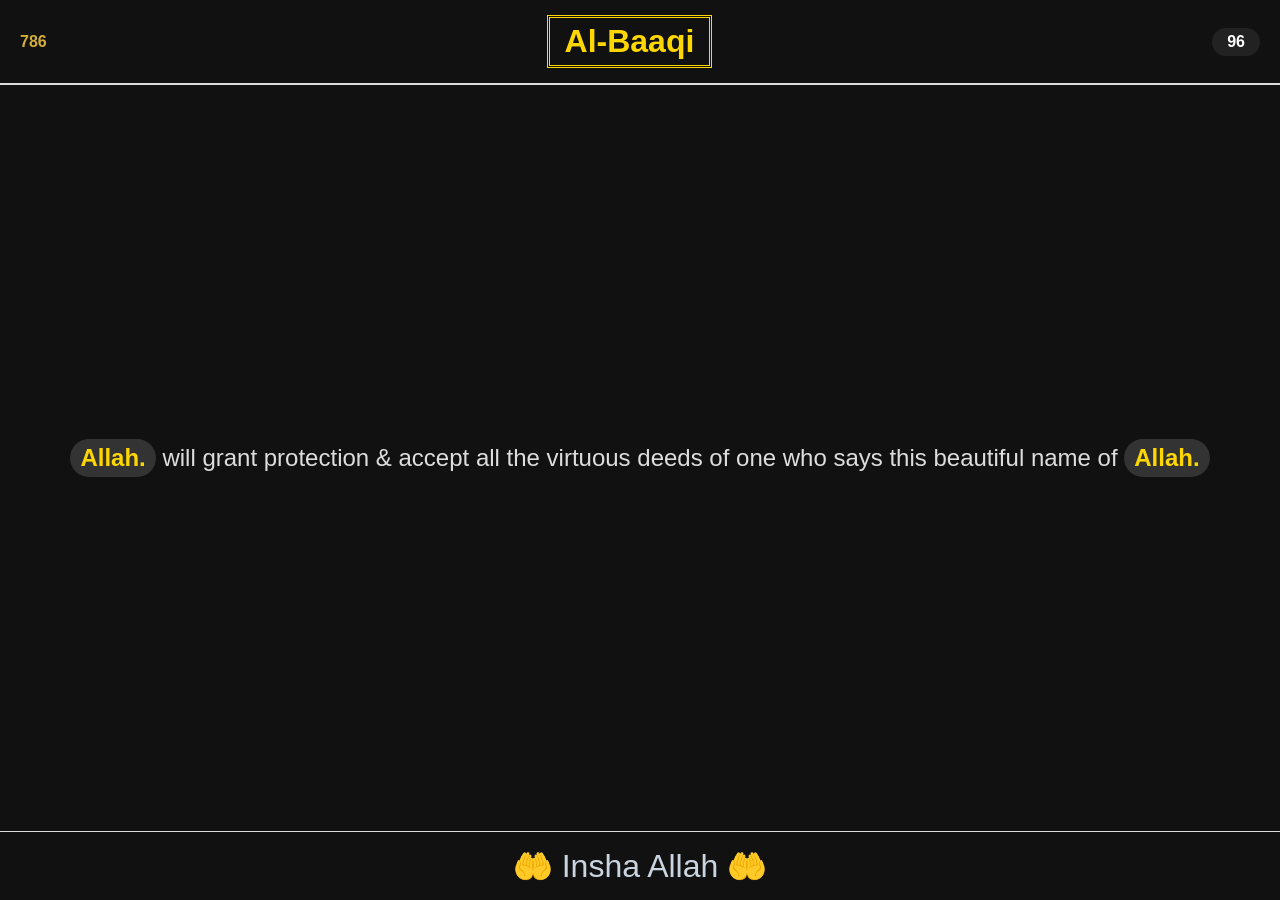
==== 096.html @ 00016c64 "Create 096.html" ====
<!DOCTYPE html>
<html lang="en">
<head>
  <meta charset="UTF-8">
  <meta name="viewport" content="width=device-width, initial-scale=1.0, viewport-fit=cover">
  <title>99 Names</title>
  <style>
    * {
      margin: 0;
      padding: 0;
      box-sizing: border-box;
    }

    body {
      background: #111;
      color: #f8fafc;
      font-family: -apple-system, BlinkMacSystemFont, 'Segoe UI', Roboto, Arial, sans-serif;
      height: 100dvh;
      display: flex;
      flex-direction: column;
    }

    /* Header */
    .header-row {
      display: flex;
      justify-content: space-between;
      align-items: center;
      padding: 15px 20px;
      border-bottom: 2px solid #ddd;
    }

    .header-link {
      font-size: 16px;
      text-decoration: none;
      color: #d4af37;
      font-weight: bold;
    }

    .name {
      font-size: 32px;
      font-weight: bold;
      color: #ffd700;
      border: 3px double #ffd700;
      padding: 5px 15px;
    }

    .number {
      font-size: 16px;
      font-weight: bold;
      color: #fff;
      background: #222;
      padding: 5px 15px;
      border-radius: 25px;
    }

    .center-content {
  flex: 1;
  display: flex;
  align-items: center;
  justify-content: center;
  text-align: center;

  padding: 3px;
}

.description {
  font-size: 24px;
  line-height: 1.4;
  color: #ddd;

  max-width: 100%;
  width: 100%;

  padding: 3px;
}

    .highlight {
      font-size: 24px;
      font-weight: bold;
      color: #ffd700;
      background: #333;
      padding: 2px 10px;
      border-radius: 20px;
      display: inline-block;
    }

    /* Footer */
    .footer {
      text-align: center;
      padding: 15px 20px;
      border-top: 1px solid #ddd;
      color: #aaa;
    }

    .footer div {
      font-size: 32px;
      color: #cbd5e1;
    }
  </style>
</head>
<body>

  <div class="header-row">
    <a class="header-link" href="https://radio.garden/listen/radio-786-fm-100-4/8Nn9iBqd" target="_blank">786</a>
    <span class="name">Al-Baaqi</span>
    <span class="number">96</span>
  </div>

  <div class="center-content">
    <div class="description">

      <span class="highlight">Allah.</span> will grant protection & accept
      all the virtuous deeds of one who says this beautiful name of 
      <span class="highlight">Allah.</span>
    </div>
  </div>

  <div class="footer">
    <div>🤲 Insha Allah 🤲</div>
  </div>
<script src="swipe.js"></script>
</body>
</html>
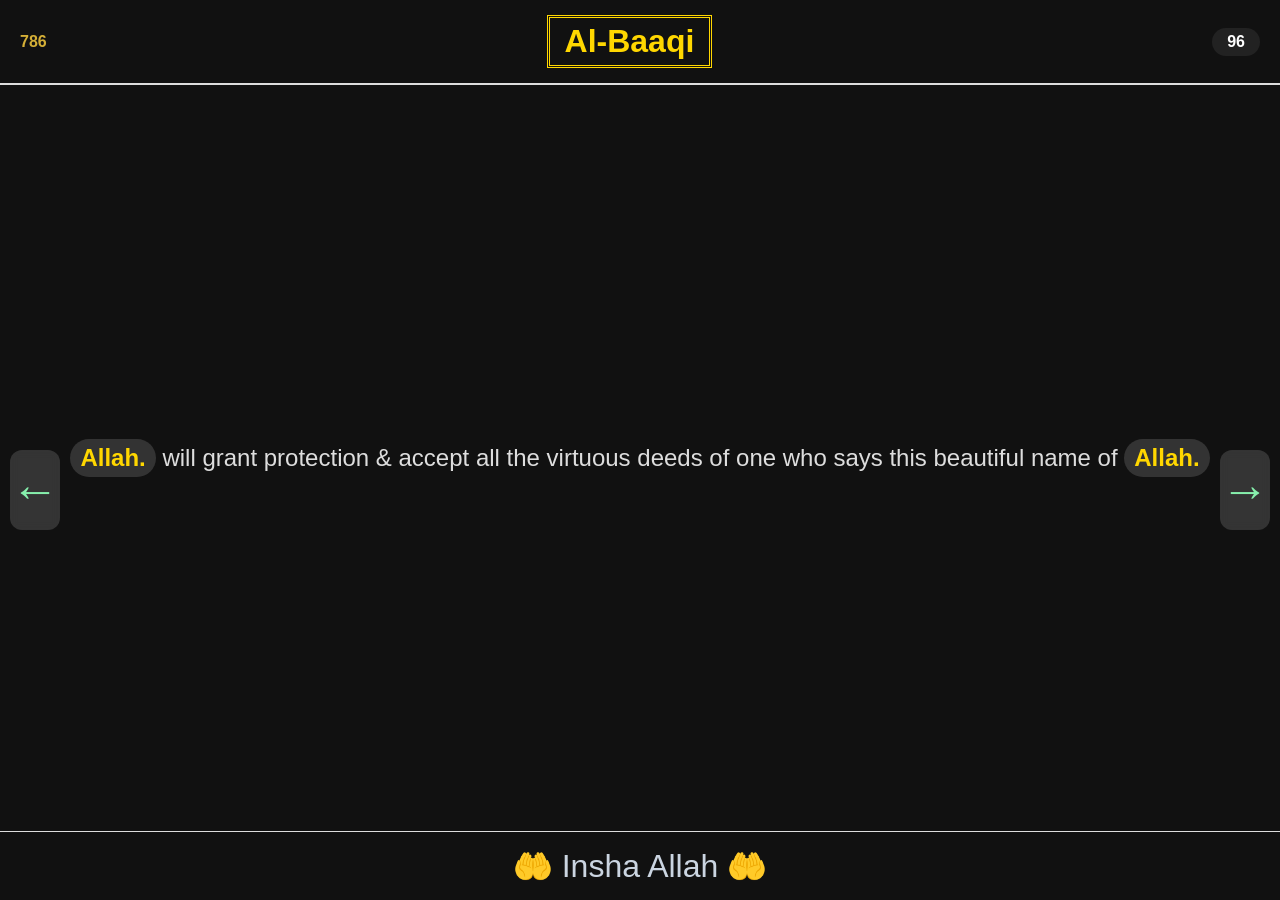
==== commit 53abcbb6: "Update 096.html" ====
--- a/096.html
+++ b/096.html
@@ -3,7 +3,13 @@
 <head>
   <meta charset="UTF-8">
   <meta name="viewport" content="width=device-width, initial-scale=1.0, viewport-fit=cover">
-  <title>99 Names</title>
+  <link rel="icon" type="image/x-icon" href="assets/chosen.jpeg">
+
+  <link rel="icon" type="image/x-icon" href="assets/chosen.jpeg">
+  <title>iqra</title>
+
+
+
   <style>
     * {
       margin: 0;
@@ -96,6 +102,57 @@
       font-size: 32px;
       color: #cbd5e1;
     }
+
+/* Navigation Arrows - Desktop friendly */
+.nav-arrows {
+  position: fixed;
+  top: 50%;
+  left: 0;
+  right: 0;
+  transform: translateY(-50%);
+  pointer-events: none;
+  z-index: 100;
+}
+
+.nav-arrow {
+  position: absolute;
+  pointer-events: auto;
+  cursor: pointer;
+  background: rgba(255,255,255,0.15);
+  backdrop-filter: blur(4px);
+  width: 50px;
+  height: 80px;
+  display: flex;
+  align-items: center;
+  justify-content: center;
+  font-size: 48px;
+  color: #86efac;
+  text-decoration: none;
+  transition: all 0.3s ease;
+  border-radius: 12px;
+}
+
+.nav-arrow:hover {
+  background: rgba(255,255,255,0.3);
+  transform: scale(1.05);
+}
+
+.nav-arrow.prev {
+  left: 10px;
+}
+
+.nav-arrow.next {
+  right: 10px;
+}
+
+/* Hide arrows on touch devices (optional) */
+@media (hover: none) and (pointer: coarse) {
+  .nav-arrows {
+    display: none;
+  }
+}
+
+
   </style>
 </head>
 <body>
@@ -118,6 +175,38 @@
   <div class="footer">
     <div>🤲 Insha Allah 🤲</div>
   </div>
+
+<div class="nav-arrows">
+  <a href="#" class="nav-arrow prev" id="prevArrow">←</a>
+  <a href="#" class="nav-arrow next" id="nextArrow">→</a>
+</div>
+
+<script>
+// Dynamic arrow navigation that works with your existing swipe.js
+document.getElementById('prevArrow').addEventListener('click', (e) => {
+  e.preventDefault();
+  const filename = window.location.pathname.split('/').pop();
+  let currentPage = parseInt(filename.replace('.html', ''));
+  let prevPage = currentPage - 1;
+  const MIN_PAGE = 96;
+  const MAX_PAGE = 101;
+  if (prevPage < MIN_PAGE) prevPage = MAX_PAGE;
+  window.location.href = String(prevPage).padStart(3, '0') + '.html';
+});
+
+document.getElementById('nextArrow').addEventListener('click', (e) => {
+  e.preventDefault();
+  const filename = window.location.pathname.split('/').pop();
+  let currentPage = parseInt(filename.replace('.html', ''));
+  let nextPage = currentPage + 1;
+  const MIN_PAGE = 96;
+  const MAX_PAGE = 101;
+  if (nextPage > MAX_PAGE) nextPage = MIN_PAGE;
+  window.location.href = String(nextPage).padStart(3, '0') + '.html';
+});
+</script>
+
+
 <script src="swipe.js"></script>
 </body>
 </html>
